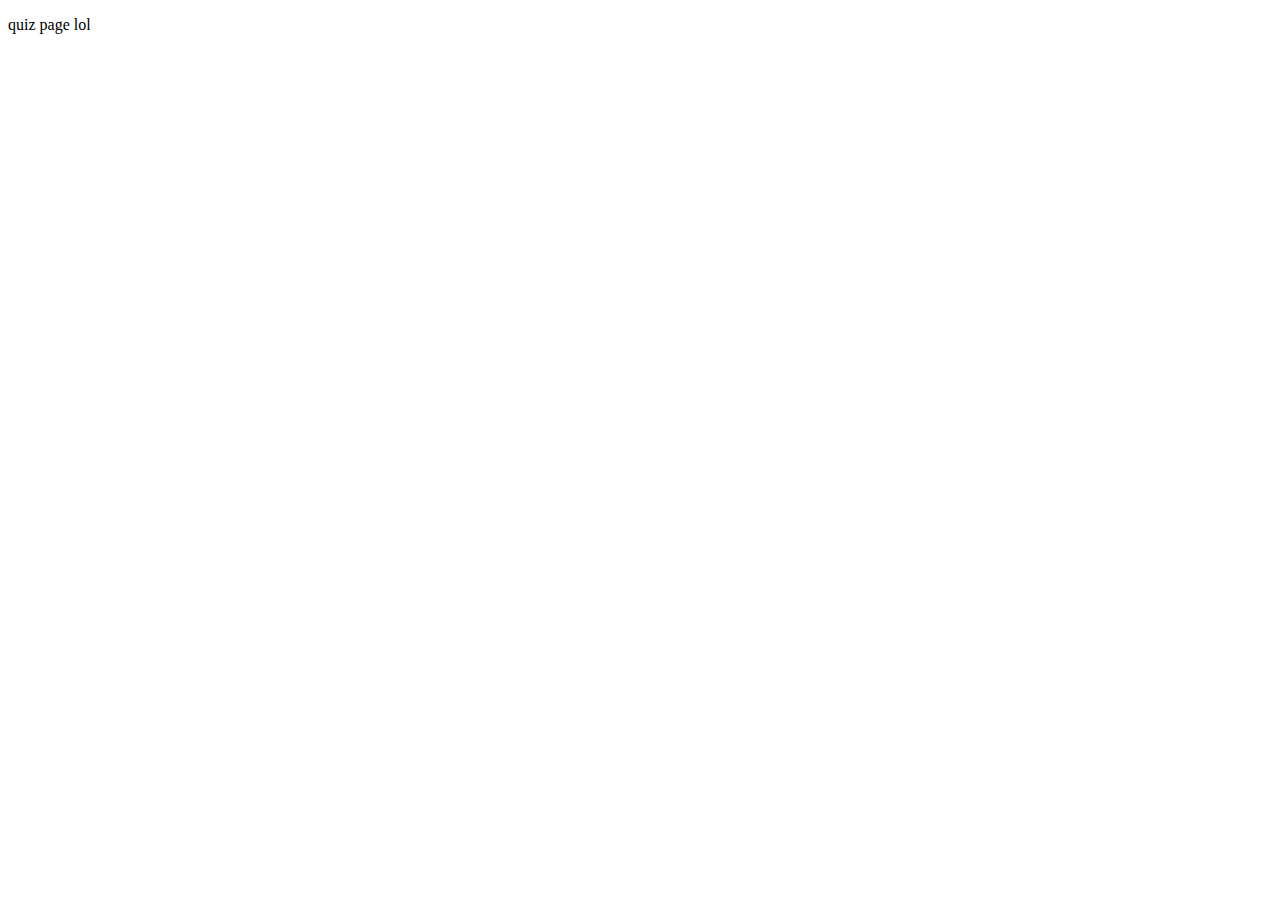
==== templates/quiz.html @ 7867a993 "first commit" ====
<!DOCTYPE html>
<html lang="en">
<head>
    <meta charset="UTF-8">
    <meta http-equiv="X-UA-Compatible" content="IE=edge">
    <meta name="viewport" content="width=device-width, initial-scale=1.0">
    <title>Quiz</title>
</head>
<body>
    <p>quiz page lol</p>
</body>
</html>
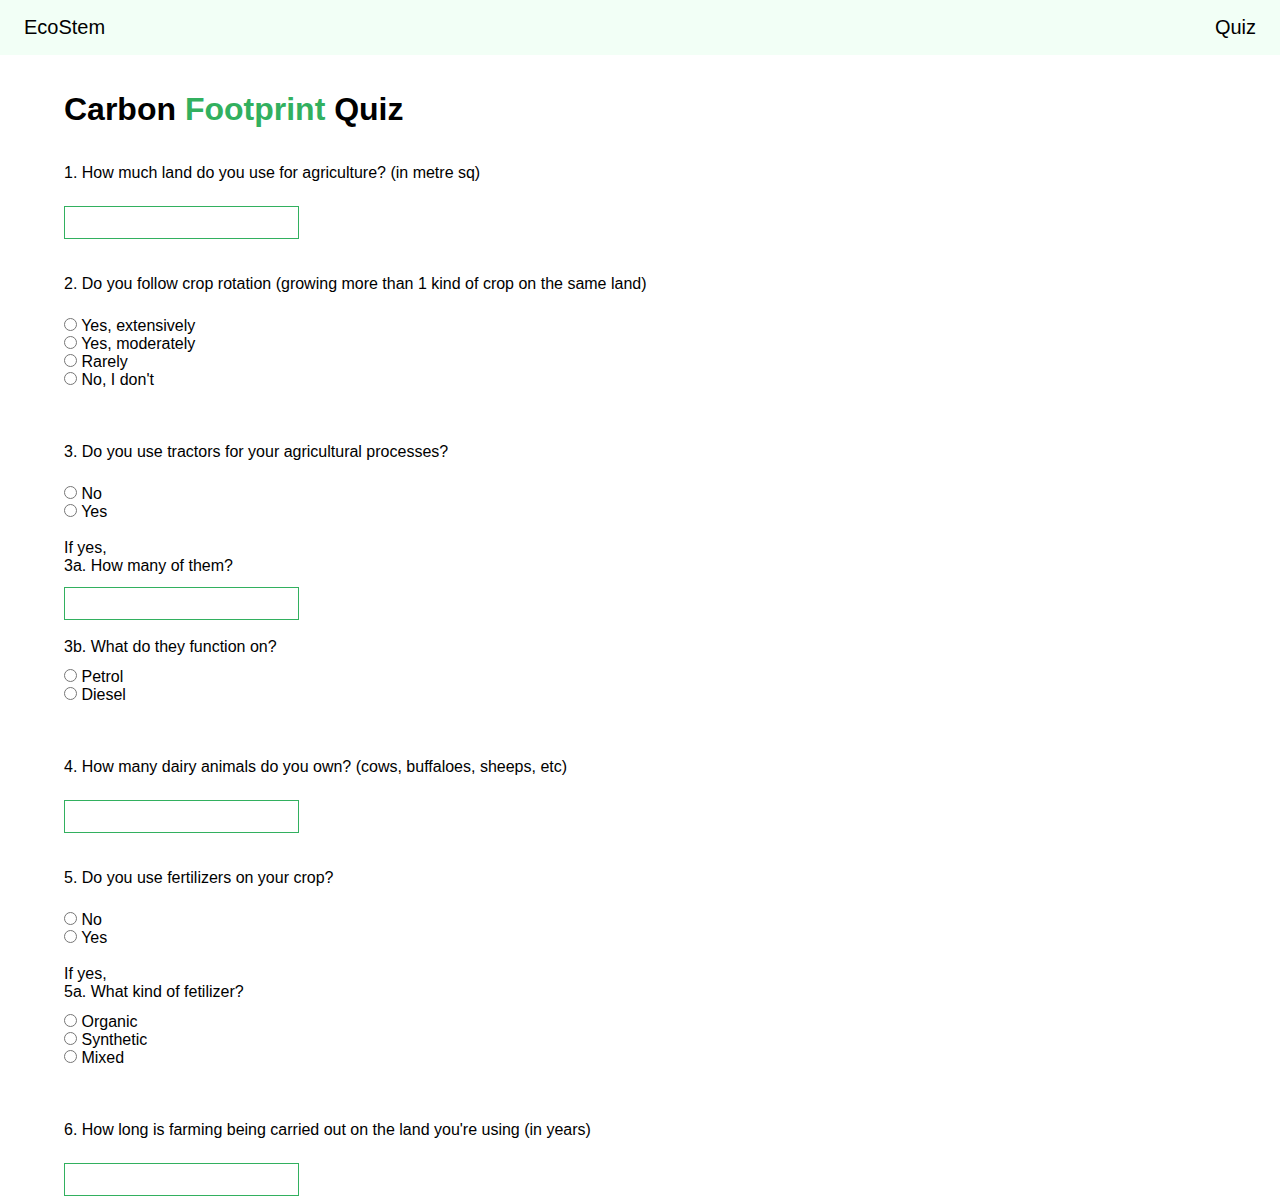
==== commit dcf343e7: "quiz page" ====
--- a/templates/quiz.html
+++ b/templates/quiz.html
@@ -5,8 +5,79 @@
     <meta http-equiv="X-UA-Compatible" content="IE=edge">
     <meta name="viewport" content="width=device-width, initial-scale=1.0">
     <title>Quiz</title>
+    <link rel="stylesheet" href="../static/style/quiz.css">
+    <script src="https://code.jquery.com/jquery-3.6.0.min.js" integrity="sha256-/xUj+3OJU5yExlq6GSYGSHk7tPXikynS7ogEvDej/m4=" crossorigin="anonymous"></script>
 </head>
 <body>
-    <p>quiz page lol</p>
+    <nav>
+        <a href="/">EcoStem</a>
+        <a class="quiz-a" href="/quiz">Quiz</a>
+    </nav>
+    <br><br>
+    <div class="container">
+
+        <h1>Carbon <span>Footprint</span> Quiz</h1>
+    <br><br>
+        <div class="form">
+            <form method="post">
+                <p class="question">1. How much land do you use for agriculture? (in metre sq) </p>
+                <input type="number" class="one" />
+                <br><br><br>
+                <p class="question">2. Do you follow crop rotation (growing more than 1 kind of crop on the same land) </p>
+                <input type="radio" id="html" name="crop_rotation" value="a">
+                <label for="a">Yes, extensively</label><br>
+                <input type="radio" id="html" name="crop_rotation" value="b">
+                <label for="b">Yes, moderately</label><br>
+                <input type="radio" id="html" name="crop_rotation" value="c">
+                <label for="c">Rarely</label><br>
+                <input type="radio" id="html" name="crop_rotation" value="d">
+                <label for="d">No, I don't</label><br>
+
+                <br><br><br>
+                <p class="question">3. Do you use tractors for your agricultural processes?</p>
+                <input type="radio" id="html" name="tractors" value="a">
+                <label for="a">No</label><br>
+                <input type="radio" id="html" name="tractors" value="b">
+                <label for="b">Yes</label><br>
+                <br>
+                <p>If yes,</p>
+            
+                <p class="question-sub">3a. How many of them? </p>
+                <input type="number" class="threea" />
+                <br><br>
+                <p class="question-sub">3b. What do they function on?</p>
+                <input type="radio" id="html" name="tractors_function" value="a">
+                <label for="a">Petrol</label><br>
+                <input type="radio" id="html" name="tractors_function" value="b">
+                <label for="b">Diesel</label><br>
+
+                <br><br><br>
+
+                <p class="question">4. How many dairy animals do you own? (cows, buffaloes, sheeps, etc)</p>
+                <input type="number" class="four" />
+
+
+                <br><br><br>
+                <p class="question">5. Do you use fertilizers on your crop?</p>
+                <input type="radio" id="html" name="tractors" value="a">
+                <label for="a">No</label><br>
+                <input type="radio" id="html" name="tractors" value="b">
+                <label for="b">Yes</label><br>
+                <br>
+                <p>If yes,</p>
+                <p class="question-sub">5a. What kind of fetilizer?</p>
+                <input type="radio" id="html" name="fertilizer" value="a">
+                <label for="a">Organic</label><br>
+                <input type="radio" id="html" name="fertilizer" value="b">
+                <label for="b">Synthetic</label><br>
+                <input type="radio" id="html" name="fertilizer" value="c">
+                <label for="c">Mixed</label><br>
+               <br><br><br>
+               <p class="question">6. How long is farming being carried out on the land you're using (in years)</p>
+                <input type="number" class="six" />
+
+            </form>
+        </div>
+    </div>
 </body>
 </html>--- a/static/style/quiz.css
+++ b/static/style/quiz.css
@@ -0,0 +1,116 @@
+/* .side-leaves{
+    height: 25rem; */
+/* } */
+
+*{
+    margin: 0;
+    padding: 0;
+    box-sizing: border-box
+}
+
+@import url('https://fonts.googleapis.com/css2?family=Poppins&display=swap');
+
+
+
+nav {
+    display: flex;
+    justify-content: space-between;
+    width: 100%;
+    background-color: #F2FFF6;
+    padding: 1rem 1.5rem;
+    /* box-shadow: 0 0 5rem 0 rgba(0,0,0,0.3); */
+}
+
+a {
+    color: black;
+    text-decoration: none;
+    font-weight: 500;
+    font-size: 1.25rem;
+}
+
+a:hover{
+    opacity: 0.5;
+}
+
+.container {
+    width: 90%;
+    margin: 0 auto;
+    /* padding: 0 0.75rem; */
+}
+
+.question {
+  
+  
+    margin-bottom: 1.5rem;
+}
+
+.question-sub {
+    margin-bottom: 0.75rem;
+}
+
+input {
+    padding: 0.5rem 1.75rem;
+    border: 1px solid #32B05f;
+}
+
+
+
+span{
+    color: #32B05F;
+}
+
+html{
+    font-family: 'Poppins', sans-serif;
+    background-image: url(https://media.discordapp.net/attachments/798212050496126976/920149814799388713/leaves-side.png);
+    background-repeat: no-repeat;
+    background-size: 30% 100%;
+    
+    background-position: right;
+    background-attachment: fixed;
+}
+
+.header{
+    margin-left: 2rem;
+    margin-right: 2rem;
+    display: flex;
+    justify-content: space-between;
+    font-size: 1.2rem;
+    font-family: 'Lucida Sans', 'Lucida Sans Regular', 'Lucida Grande', 'Lucida Sans Unicode', Geneva, Verdana, sans-serif;
+}
+
+.title{
+    height: 7rem;
+    display: flex;
+
+    font-size: 3rem;
+    font-weight: bold;
+}
+
+
+.content{
+    width: 32rem;
+    margin: 0;
+    margin-left: 2rem;
+    position: absolute;
+    top: 50%;
+    -ms-transform: translateY(-50%);
+    transform: translateY(-50%);
+}
+
+button{
+    /* background-color: #4CAF50; */
+    border: none;
+    color: white;
+    padding: 15px 20px;
+    text-align: center;
+    text-decoration: none;
+    display: inline-block;
+    font-size: 16px;
+    padding-left: 3rem;
+    padding-right: 3rem;
+
+    /* margin: 4px 2px; */
+    cursor: pointer;
+    /* color: ; */
+    background-color: rgba(50, 176, 95, 1)
+}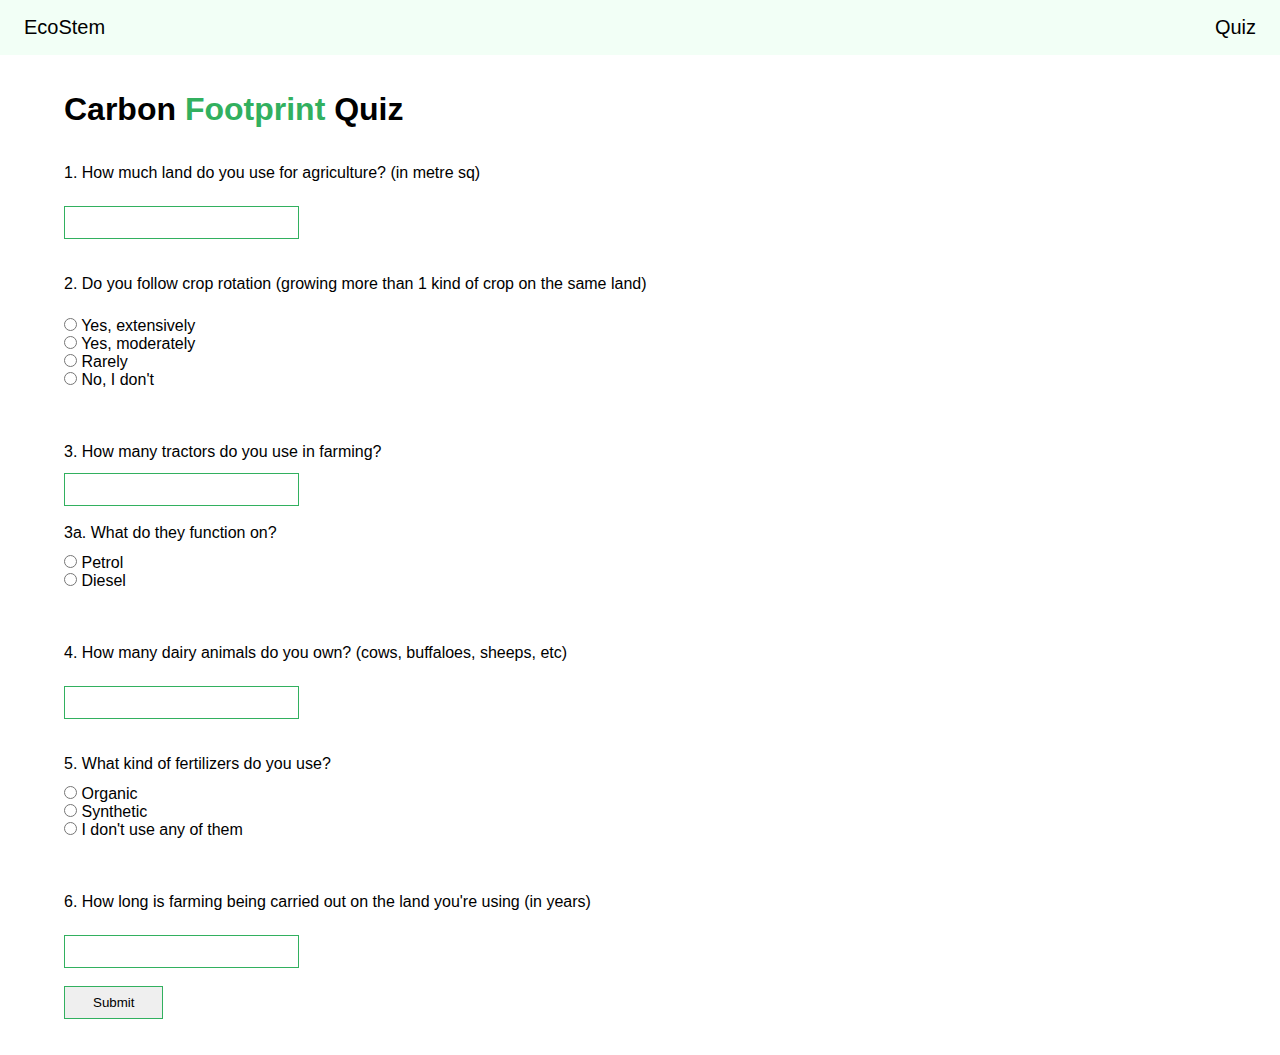
==== commit dfb6f0f9: "add calculation methods" ====
--- a/templates/quiz.html
+++ b/templates/quiz.html
@@ -18,10 +18,10 @@
 
         <h1>Carbon <span>Footprint</span> Quiz</h1>
     <br><br>
-        <div class="form">
-            <form method="post">
+        <div class="form" >
+            <form method="post" action="/result" method="POST">
                 <p class="question">1. How much land do you use for agriculture? (in metre sq) </p>
-                <input type="number" class="one" />
+                <input type="number" class="one" name="land" />
                 <br><br><br>
                 <p class="question">2. Do you follow crop rotation (growing more than 1 kind of crop on the same land) </p>
                 <input type="radio" id="html" name="crop_rotation" value="a">
@@ -34,18 +34,12 @@
                 <label for="d">No, I don't</label><br>
 
                 <br><br><br>
-                <p class="question">3. Do you use tractors for your agricultural processes?</p>
-                <input type="radio" id="html" name="tractors" value="a">
-                <label for="a">No</label><br>
-                <input type="radio" id="html" name="tractors" value="b">
-                <label for="b">Yes</label><br>
-                <br>
-                <p>If yes,</p>
+                
             
-                <p class="question-sub">3a. How many of them? </p>
-                <input type="number" class="threea" />
+                <p class="question-sub">3. How many tractors do you use in farming? </p>
+                <input type="number" class="threea" name="tractors"/>
                 <br><br>
-                <p class="question-sub">3b. What do they function on?</p>
+                <p class="question-sub">3a. What do they function on?</p>
                 <input type="radio" id="html" name="tractors_function" value="a">
                 <label for="a">Petrol</label><br>
                 <input type="radio" id="html" name="tractors_function" value="b">
@@ -54,30 +48,26 @@
                 <br><br><br>
 
                 <p class="question">4. How many dairy animals do you own? (cows, buffaloes, sheeps, etc)</p>
-                <input type="number" class="four" />
+                <input type="number" class="four" name="animals"/>
 
 
                 <br><br><br>
-                <p class="question">5. Do you use fertilizers on your crop?</p>
-                <input type="radio" id="html" name="tractors" value="a">
-                <label for="a">No</label><br>
-                <input type="radio" id="html" name="tractors" value="b">
-                <label for="b">Yes</label><br>
-                <br>
-                <p>If yes,</p>
-                <p class="question-sub">5a. What kind of fetilizer?</p>
-                <input type="radio" id="html" name="fertilizer" value="a">
+                <p class="question-sub">5. What kind of fertilizers do you use?</p>
+                <input type="radio" id="html" name="fertilizers" value="a">
                 <label for="a">Organic</label><br>
-                <input type="radio" id="html" name="fertilizer" value="b">
+                <input type="radio" id="html" name="fertilizers" value="b">
                 <label for="b">Synthetic</label><br>
-                <input type="radio" id="html" name="fertilizer" value="c">
-                <label for="c">Mixed</label><br>
+                <input type="radio" id="html" name="fertilizers" value="c">
+                <label for="c">I don't use any of them</label><br>
                <br><br><br>
                <p class="question">6. How long is farming being carried out on the land you're using (in years)</p>
-                <input type="number" class="six" />
-
+                <input type="number" class="six" name="age" />
+                <br><br>
+                <input class="btn" type="submit" name="submit" value="Submit">
             </form>
+            <br><br>
         </div>
     </div>
+    <!-- <button onclick="window.location.href='/result'">get results</button> -->
 </body>
 </html>